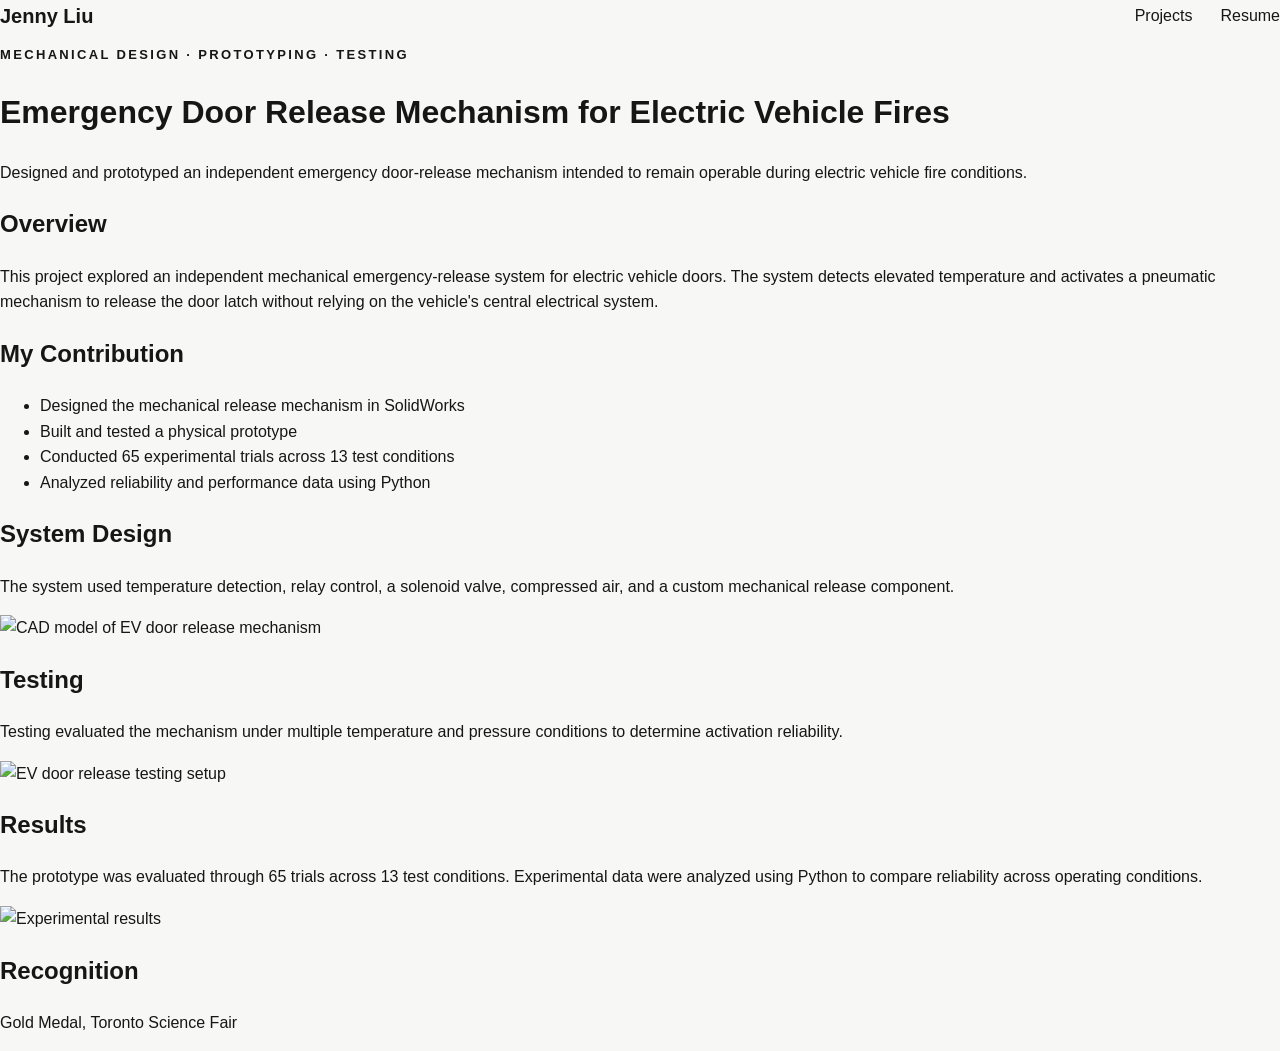
==== projects/ev-door.html @ 2f9cb0ab "Create ev-door.html" ====
<!DOCTYPE html>
<html lang="en">
<head>
  <meta charset="UTF-8">
  <meta name="viewport" content="width=device-width, initial-scale=1.0">
  <title>EV Door Release | Jenny Liu</title>
  <link rel="stylesheet" href="../style.css">
</head>

<body>

  <header class="project-page-header">
    <nav>
      <div class="logo">
        <a href="../index.html">Jenny Liu</a>
      </div>

      <div class="nav-links">
        <a href="../index.html#projects">Projects</a>
        <a href="../resume.pdf">Resume</a>
      </div>
    </nav>
  </header>

  <main class="project-page">

    <p class="section-label">MECHANICAL DESIGN · PROTOTYPING · TESTING</p>

    <h1>Emergency Door Release Mechanism for Electric Vehicle Fires</h1>

    <p class="project-intro">
      Designed and prototyped an independent emergency door-release
      mechanism intended to remain operable during electric vehicle
      fire conditions.
    </p>

    <section>
      <h2>Overview</h2>

      <p>
        This project explored an independent mechanical emergency-release
        system for electric vehicle doors. The system detects elevated
        temperature and activates a pneumatic mechanism to release the
        door latch without relying on the vehicle's central electrical system.
      </p>
    </section>

    <section>
      <h2>My Contribution</h2>

      <ul>
        <li>Designed the mechanical release mechanism in SolidWorks</li>
        <li>Built and tested a physical prototype</li>
        <li>Conducted 65 experimental trials across 13 test conditions</li>
        <li>Analyzed reliability and performance data using Python</li>
      </ul>
    </section>

    <section>
      <h2>System Design</h2>

      <p>
        The system used temperature detection, relay control, a solenoid valve,
        compressed air, and a custom mechanical release component.
      </p>

      <img src="../images/ev-door/cad.png" alt="CAD model of EV door release mechanism">
    </section>

    <section>
      <h2>Testing</h2>

      <p>
        Testing evaluated the mechanism under multiple temperature and pressure
        conditions to determine activation reliability.
      </p>

      <img src="../images/ev-door/testing.jpg" alt="EV door release testing setup">
    </section>

    <section>
      <h2>Results</h2>

      <p>
        The prototype was evaluated through 65 trials across 13 test conditions.
        Experimental data were analyzed using Python to compare reliability
        across operating conditions.
      </p>

      <img src="../images/ev-door/results.png" alt="Experimental results">
    </section>

    <section>
      <h2>Recognition</h2>

      <p>
        Gold Medal, Toronto Science Fair
      </p>
    </section>

  </main>

</body>
</html>
---- style.css ----
* {
  box-sizing: border-box;
}

html {
  scroll-behavior: smooth;
}

body {
  margin: 0;
  font-family: Arial, Helvetica, sans-serif;
  color: #161616;
  background: #f7f7f5;
  line-height: 1.6;
}

a {
  color: inherit;
  text-decoration: none;
}

.hero {
  min-height: 90vh;
  padding: 30px 7%;
  display: flex;
  flex-direction: column;
}

nav {
  display: flex;
  justify-content: space-between;
  align-items: center;
}

.logo {
  font-weight: 700;
  font-size: 20px;
}

.nav-links {
  display: flex;
  gap: 28px;
}

.nav-links a:hover {
  opacity: 0.55;
}

.hero-content {
  max-width: 900px;
  margin: auto 0;
}

.eyebrow,
.section-label {
  font-size: 13px;
  letter-spacing: 0.18em;
  font-weight: 700;
}

.hero h1 {
  font-size: clamp(64px, 10vw, 130px);
  line-height: 0.95;
  margin: 20px 0;
}

.hero h2 {
  font-size: clamp(24px, 4vw, 42px);
  font-weight: 400;
  margin: 0 0 30px;
}

.intro {
  max-width: 650px;
  font-size: 20px;
}

.hero-buttons {
  display: flex;
  gap: 15px;
  margin-top: 35px;
}

.button {
  padding: 13px 22px;
  border: 1px solid #161616;
}

.primary {
  background: #161616;
  color: white;
}

.secondary:hover,
.primary:hover {
  opacity: 0.7;
}

.section {
  padding: 100px 7%;
}

.section > h2 {
  font-size: clamp(38px, 5vw, 64px);
  margin-top: 10px;
  margin-bottom: 60px;
}

.project-grid {
  display: grid;
  grid-template-columns: repeat(2, 1fr);
  gap: 60px 35px;
}

.project-card {
  background: white;
}

.project-image {
  aspect-ratio: 16 / 10;
  width: 100%;
}

.placeholder {
  background: #deded8;
  display: flex;
  align-items: center;
  justify-content: center;
  font-size: 22px;
}

.project-content {
  padding: 26px;
}

.project-number {
  font-size: 12px;
  letter-spacing: 0.15em;
  margin-bottom: 5px;
}

.project-content h3 {
  font-size: 27px;
  margin: 5px 0 8px;
}

.tags {
  font-size: 14px;
  opacity: 0.65;
}

.project-content > a {
  display: inline-block;
  margin-top: 15px;
  font-weight: 700;
}

.project-content > a:hover {
  opacity: 0.55;
}

.about {
  max-width: 900px;
}

.about p:last-child {
  font-size: 22px;
  max-width: 700px;
}

footer {
  margin: 0 7%;
  padding: 35px 0;
  border-top: 1px solid #bbb;
  display: flex;
  justify-content: space-between;
}

footer div {
  display: flex;
  gap: 20px;
}

@media (max-width: 750px) {

  .nav-links {
    gap: 12px;
    font-size: 14px;
  }

  .project-grid {
    grid-template-columns: 1fr;
  }

  .hero {
    min-height: 80vh;
  }

  footer {
    flex-direction: column;
    gap: 15px;
  }
}
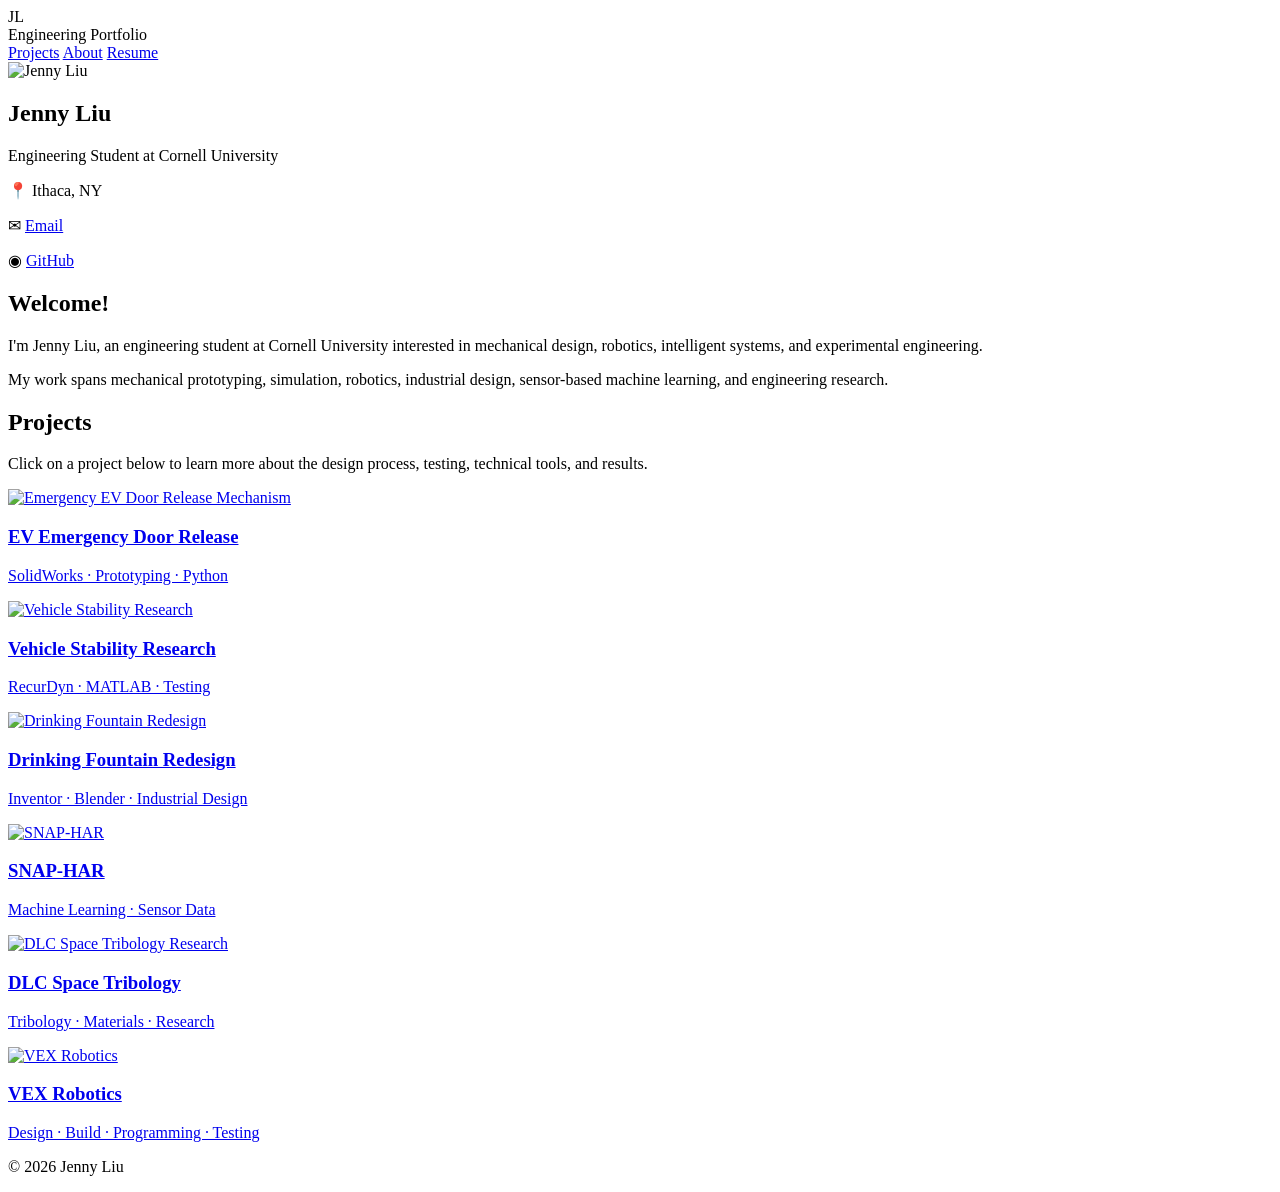
==== commit 07b2c91d: "Update ev-door.html" ====
--- a/projects/ev-door.html
+++ b/projects/ev-door.html
@@ -1,104 +1,211 @@
 <!DOCTYPE html>
 <html lang="en">
 <head>
-  <meta charset="UTF-8">
-  <meta name="viewport" content="width=device-width, initial-scale=1.0">
-  <title>EV Door Release | Jenny Liu</title>
-  <link rel="stylesheet" href="../style.css">
+  <meta charset="UTF-8" />
+  <meta name="viewport" content="width=device-width, initial-scale=1.0" />
+  <title>Jenny Liu | Engineering Portfolio</title>
+  <link rel="stylesheet" href="style.css" />
 </head>
 
 <body>
 
-  <header class="project-page-header">
-    <nav>
-      <div class="logo">
-        <a href="../index.html">Jenny Liu</a>
-      </div>
-
-      <div class="nav-links">
-        <a href="../index.html#projects">Projects</a>
-        <a href="../resume.pdf">Resume</a>
-      </div>
+  <!-- TOP NAV -->
+  <header class="topbar">
+    <div class="brand">
+      <div class="brand-mark">JL</div>
+      <div class="brand-title">Engineering Portfolio</div>
+    </div>
+
+    <nav class="nav-links">
+      <a href="#projects">Projects</a>
+      <a href="#about">About</a>
+      <a href="resume.pdf" target="_blank">Resume</a>
     </nav>
   </header>
 
-  <main class="project-page">
-
-    <p class="section-label">MECHANICAL DESIGN · PROTOTYPING · TESTING</p>
-
-    <h1>Emergency Door Release Mechanism for Electric Vehicle Fires</h1>
-
-    <p class="project-intro">
-      Designed and prototyped an independent emergency door-release
-      mechanism intended to remain operable during electric vehicle
-      fire conditions.
-    </p>
-
-    <section>
-      <h2>Overview</h2>
-
-      <p>
-        This project explored an independent mechanical emergency-release
-        system for electric vehicle doors. The system detects elevated
-        temperature and activates a pneumatic mechanism to release the
-        door latch without relying on the vehicle's central electrical system.
+
+  <!-- MAIN LAYOUT -->
+  <main class="page">
+
+    <!-- LEFT SIDEBAR -->
+    <aside class="profile">
+
+      <img
+        class="profile-photo"
+        src="images/profile.jpg"
+        alt="Jenny Liu"
+      />
+
+      <h1>Jenny Liu</h1>
+
+      <p class="profile-role">
+        Engineering Student at Cornell University
       </p>
+
+      <div class="profile-info">
+        <p>📍 Ithaca, NY</p>
+
+        <p>
+          ✉
+          <a href="mailto:hl2633@cornell.edu">
+            Email
+          </a>
+        </p>
+
+        <p>
+          ◉
+          <a href="https://github.com/jennyhzliu" target="_blank">
+            GitHub
+          </a>
+        </p>
+      </div>
+
+    </aside>
+
+
+    <!-- RIGHT CONTENT -->
+    <section class="content">
+
+      <!-- ABOUT -->
+      <section id="about" class="intro">
+
+        <h2>Welcome!</h2>
+
+        <p>
+          I'm Jenny Liu, an engineering student at Cornell University
+          interested in mechanical design, robotics, intelligent systems,
+          and experimental engineering.
+        </p>
+
+        <p>
+          My work spans mechanical prototyping, simulation, robotics,
+          industrial design, sensor-based machine learning, and engineering
+          research.
+        </p>
+
+      </section>
+
+
+      <!-- PROJECTS -->
+      <section id="projects" class="projects">
+
+        <h2>Projects</h2>
+
+        <p class="project-intro">
+          Click on a project below to learn more about the design process,
+          testing, technical tools, and results.
+        </p>
+
+        <div class="project-grid">
+
+
+          <!-- PROJECT 1 -->
+          <a class="project-card" href="projects/ev-door.html">
+
+            <img
+              src="images/ev-door/cover.jpg"
+              alt="Emergency EV Door Release Mechanism"
+            />
+
+            <div class="project-overlay">
+              <h3>EV Emergency Door Release</h3>
+              <p>SolidWorks · Prototyping · Python</p>
+            </div>
+
+          </a>
+
+
+          <!-- PROJECT 2 -->
+          <a class="project-card" href="projects/vehicle-stability.html">
+
+            <img
+              src="images/vehicle-stability/cover.jpg"
+              alt="Vehicle Stability Research"
+            />
+
+            <div class="project-overlay">
+              <h3>Vehicle Stability Research</h3>
+              <p>RecurDyn · MATLAB · Testing</p>
+            </div>
+
+          </a>
+
+
+          <!-- PROJECT 3 -->
+          <a class="project-card" href="projects/drinking-fountain.html">
+
+            <img
+              src="images/drinking-fountain/cover.jpg"
+              alt="Drinking Fountain Redesign"
+            />
+
+            <div class="project-overlay">
+              <h3>Drinking Fountain Redesign</h3>
+              <p>Inventor · Blender · Industrial Design</p>
+            </div>
+
+          </a>
+
+
+          <!-- PROJECT 4 -->
+          <a class="project-card" href="projects/snap-har.html">
+
+            <img
+              src="images/snap-har/cover.jpg"
+              alt="SNAP-HAR"
+            />
+
+            <div class="project-overlay">
+              <h3>SNAP-HAR</h3>
+              <p>Machine Learning · Sensor Data</p>
+            </div>
+
+          </a>
+
+
+          <!-- PROJECT 5 -->
+          <a class="project-card" href="projects/dlc.html">
+
+            <img
+              src="images/dlc/cover.jpg"
+              alt="DLC Space Tribology Research"
+            />
+
+            <div class="project-overlay">
+              <h3>DLC Space Tribology</h3>
+              <p>Tribology · Materials · Research</p>
+            </div>
+
+          </a>
+
+
+          <!-- PROJECT 6 -->
+          <a class="project-card" href="projects/robotics.html">
+
+            <img
+              src="images/robotics/cover.jpg"
+              alt="VEX Robotics"
+            />
+
+            <div class="project-overlay">
+              <h3>VEX Robotics</h3>
+              <p>Design · Build · Programming · Testing</p>
+            </div>
+
+          </a>
+
+        </div>
+
+      </section>
+
     </section>
 
-    <section>
-      <h2>My Contribution</h2>
-
-      <ul>
-        <li>Designed the mechanical release mechanism in SolidWorks</li>
-        <li>Built and tested a physical prototype</li>
-        <li>Conducted 65 experimental trials across 13 test conditions</li>
-        <li>Analyzed reliability and performance data using Python</li>
-      </ul>
-    </section>
-
-    <section>
-      <h2>System Design</h2>
-
-      <p>
-        The system used temperature detection, relay control, a solenoid valve,
-        compressed air, and a custom mechanical release component.
-      </p>
-
-      <img src="../images/ev-door/cad.png" alt="CAD model of EV door release mechanism">
-    </section>
-
-    <section>
-      <h2>Testing</h2>
-
-      <p>
-        Testing evaluated the mechanism under multiple temperature and pressure
-        conditions to determine activation reliability.
-      </p>
-
-      <img src="../images/ev-door/testing.jpg" alt="EV door release testing setup">
-    </section>
-
-    <section>
-      <h2>Results</h2>
-
-      <p>
-        The prototype was evaluated through 65 trials across 13 test conditions.
-        Experimental data were analyzed using Python to compare reliability
-        across operating conditions.
-      </p>
-
-      <img src="../images/ev-door/results.png" alt="Experimental results">
-    </section>
-
-    <section>
-      <h2>Recognition</h2>
-
-      <p>
-        Gold Medal, Toronto Science Fair
-      </p>
-    </section>
-
   </main>
+
+
+  <footer>
+    <p>© 2026 Jenny Liu</p>
+  </footer>
 
 </body>
 </html>
